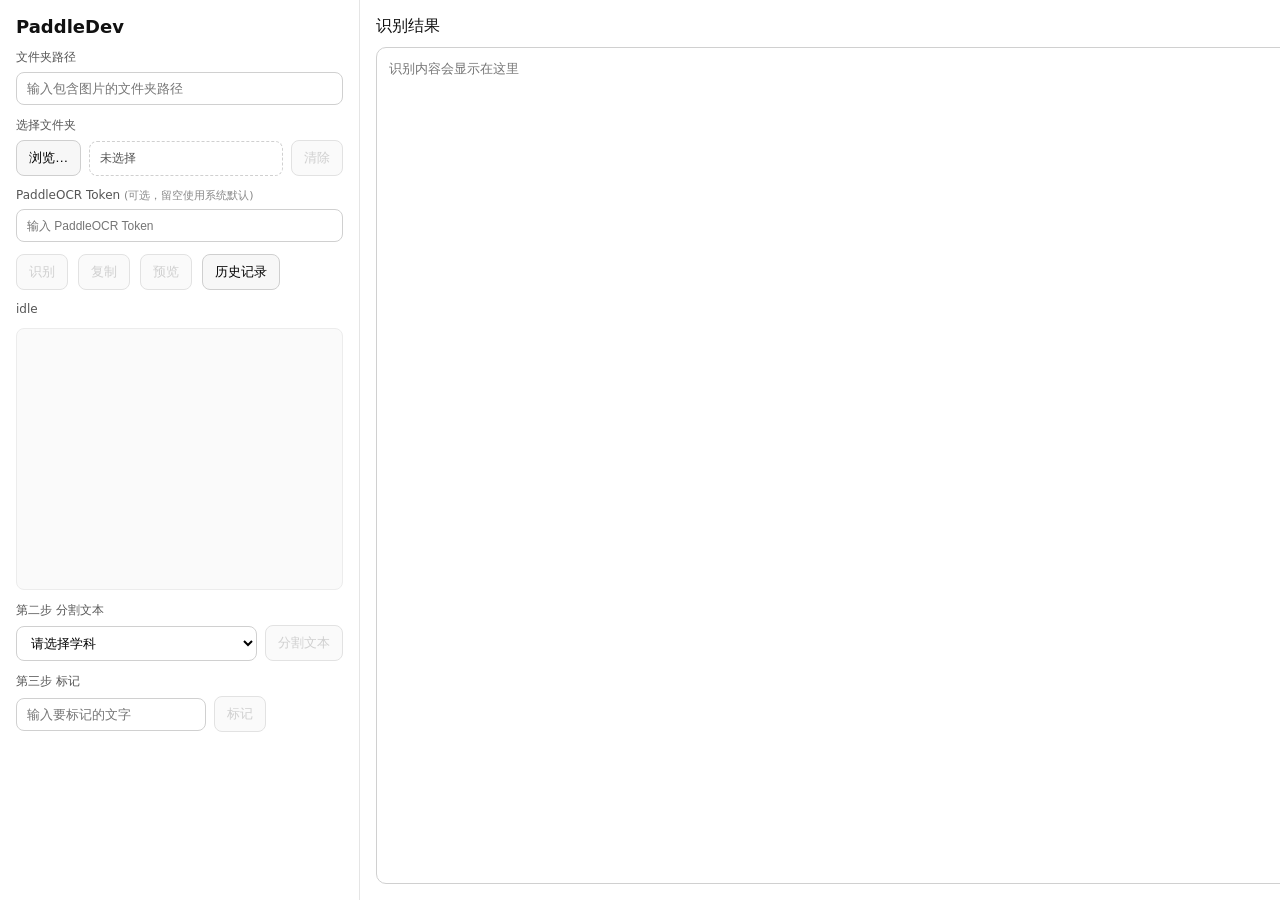
==== frontend/index.html @ 24c2332d "页面可以输入自己的token" ====
<!doctype html>
<html lang="zh-CN">
<head>
  <meta charset="utf-8">
  <meta name="viewport" content="width=device-width, initial-scale=1">
  <title>PaddleDev</title>
  <link rel="stylesheet" href="./style.css">
</head>
<body>
  <div class="app">
    <!-- 左侧面板：输入与控制 -->
    <div class="left">
      <div class="title">PaddleDev</div>
      
      <!-- 本地路径输入 -->
      <div class="field">
        <div class="label">文件夹路径</div>
        <input id="path" type="text" placeholder="输入包含图片的文件夹路径">
      </div>
      
      <!-- 文件夹选择 -->
      <div class="field">
        <div class="label">选择文件夹</div>
        <div class="fileRow">
          <input id="folder" type="file" webkitdirectory style="display:none;">
          <button id="browse" type="button">浏览…</button>
          <div class="fileName" id="folderName">未选择</div>
          <button id="clearFolder" type="button" disabled>清除</button>
        </div>
      </div>

      <!-- PaddleOCR Token -->
      <div class="field">
        <div class="label">PaddleOCR Token <span class="hint">(可选，留空使用系统默认)</span></div>
        <input id="ocrToken" type="password" placeholder="输入 PaddleOCR Token">
      </div>
      
      <!-- 操作按钮 -->
      <div class="actions">
        <button id="run">识别</button>
        <button id="copy" disabled>复制</button>
        <button id="preview" type="button" disabled>预览</button>
        <button id="history" type="button">历史记录</button>
      </div>
      
      <!-- 状态与日志 -->
      <div class="status" id="status">idle</div>
      <div class="log" id="log"></div>
      
      <!-- 第二步：文本分割（Coze 工作流） -->
      <div class="step2">
        <div class="label">第二步 分割文本</div>
        <div class="step2Row">
          <select id="subject">
            <option value="">请选择学科</option>
            <option value="语文">语文</option>
            <option value="数学">数学</option>
            <option value="英语">英语</option>
            <option value="物理">物理</option>
            <option value="历史">历史</option>
            <option value="生物">生物</option>
            <option value="地理">地理</option>
            <option value="化学">化学</option>
            <option value="政治">政治</option>
            <option value="俄语">俄语</option>
            <option value="西语">西语</option>
            <option value="西班牙">西班牙</option>
            <option value="德语">德语</option>
            <option value="法语">法语</option>
            <option value="日语">日语</option>
          </select>
          <button id="split" type="button" disabled>分割文本</button>
        </div>
      </div>

      <!-- 第三步：标记 -->
      <div class="step3">
        <div class="label">第三步 标记</div>
        <div class="step3Row">
          <input id="markText" type="text" placeholder="输入要标记的文字">
          <button id="mark" type="button">标记</button>
        </div>
      </div>
    </div>
    
    <!-- 右侧面板：识别结果展示 -->
    <div class="right">
      <div class="rightTitle">
        <div id="titleLabel">识别结果</div>
        <div class="meta" id="meta"></div>
      </div>
      <textarea id="output" spellcheck="false" placeholder="识别内容会显示在这里"></textarea>
    </div>
  </div>
  
  <!-- 历史记录模态框 -->
  <div id="historyModal" class="modal" style="display:none;">
    <div class="modalCard">
      <div class="modalHeader">
        <div>历史记录</div>
        <button id="historyClose" type="button">关闭</button>
      </div>
      <div class="modalBody">
        <div id="historyList" class="historyList"></div>
      </div>
    </div>
  </div>
  <script src="./app.js"></script>
</body>
</html>
---- frontend/style.css ----
html,body{height:100%}
body{margin:0;font-family:system-ui,-apple-system,Segoe UI,Roboto,Helvetica,Arial;color:#111;background:#fff;overflow:hidden}
.app{display:grid;grid-template-columns:360px 1fr;height:100vh;overflow:hidden}
.left{border-right:1px solid #e5e5e5;padding:16px;display:flex;flex-direction:column;gap:12px;min-height:0}
.title{font-size:18px;font-weight:600}
.field{display:flex;flex-direction:column;gap:6px}
.label{font-size:12px;color:#555}
.hint{font-size:11px;color:#888;font-weight:normal}
input[type="text"],input[type="password"]{padding:8px 10px;border:1px solid #d0d0d0;border-radius:8px;font-size:13px}
input[type="password"]::placeholder{font-size:12px}
.fileRow{display:flex;align-items:center;gap:8px}
.fileName{flex:1;min-width:0;font-size:12px;color:#555;padding:8px 10px;border:1px dashed #d0d0d0;border-radius:8px;white-space:nowrap;overflow:hidden;text-overflow:ellipsis}
.actions{display:flex;gap:10px}
button{padding:8px 12px;border:1px solid #cfcfcf;border-radius:8px;background:#f7f7f7;cursor:pointer}
button:disabled{opacity:.6;cursor:not-allowed}
.status{font-size:12px;color:#555}
.log{flex:0 0 auto;height:30vh;min-height:120px;max-height:240px;white-space:pre-wrap;background:#fafafa;border:1px solid #ececec;border-radius:8px;padding:10px;overflow:auto;font-size:12px}
.step2{display:flex;flex-direction:column;gap:6px}
.step2Row{display:flex;gap:8px;align-items:center}
.step3{display:flex;flex-direction:column;gap:6px}
.step3Row{display:flex;gap:8px;align-items:center}
select{flex:1;min-width:0;padding:8px 10px;border:1px solid #d0d0d0;border-radius:8px;background:#fff;font-size:13px}
.right{padding:16px;display:flex;flex-direction:column;gap:10px;min-height:0}
.rightTitle{display:flex;align-items:center;justify-content:space-between}
.meta{font-size:12px;color:#555}
textarea{flex:1;width:100%;resize:none;border:1px solid #d0d0d0;border-radius:10px;padding:12px;font-family:ui-monospace,SFMono-Regular,Menlo,Monaco,Consolas,monospace;font-size:12.5px;line-height:1.45}
.modal{position:fixed;inset:0;background:rgba(0,0,0,.35);display:flex;align-items:center;justify-content:center;padding:16px;z-index:999}
.modalCard{width:min(900px,100%);max-height:min(80vh,720px);background:#fff;border-radius:12px;border:1px solid #e5e5e5;box-shadow:0 10px 30px rgba(0,0,0,.2);display:flex;flex-direction:column;overflow:hidden}
.modalHeader{display:flex;align-items:center;justify-content:space-between;padding:12px 14px;border-bottom:1px solid #eee;font-size:13px;color:#333}
.modalBody{padding:12px;overflow:auto}
.historyList{display:flex;flex-direction:column;gap:8px}
.historyItem{display:flex;align-items:center;justify-content:space-between;gap:10px;padding:10px 12px;border:1px solid #e5e5e5;border-radius:10px;background:#fafafa;cursor:pointer}
.historyItem:hover{background:#f2f2f2}
.historyMain{display:flex;flex-direction:column;gap:2px;min-width:0}
.historyTitle{font-size:13px;color:#111;white-space:nowrap;overflow:hidden;text-overflow:ellipsis}
.historySub{font-size:12px;color:#666;white-space:nowrap;overflow:hidden;text-overflow:ellipsis}
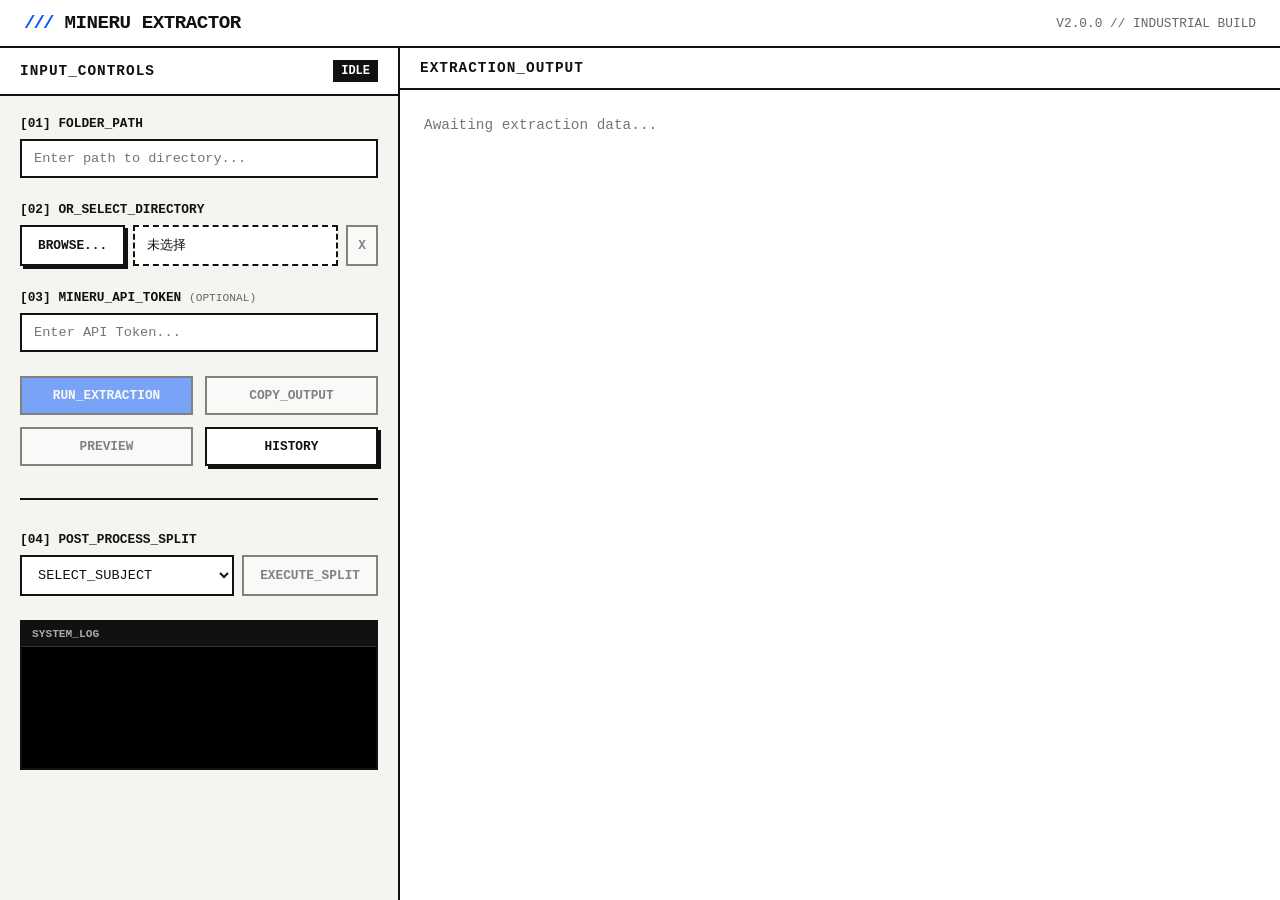
==== commit 029dafd1: "feat: Update API Endpoints and Debug Co-authored-by: traeagent <traeagent@users.noreply.github.com>" ====
--- a/frontend/index.html
+++ b/frontend/index.html
@@ -3,108 +3,110 @@
 <head>
   <meta charset="utf-8">
   <meta name="viewport" content="width=device-width, initial-scale=1">
-  <title>PaddleDev</title>
+  <title>MinerU Document Extractor</title>
   <link rel="stylesheet" href="./style.css">
 </head>
 <body>
   <div class="app">
-    <!-- 左侧面板：输入与控制 -->
-    <div class="left">
-      <div class="title">PaddleDev</div>
-      
-      <!-- 本地路径输入 -->
-      <div class="field">
-        <div class="label">文件夹路径</div>
-        <input id="path" type="text" placeholder="输入包含图片的文件夹路径">
+    <!-- Header -->
+    <header class="top-bar">
+      <div class="logo">
+        <span class="logo-mark">///</span>
+        <h1>MINERU EXTRACTOR</h1>
       </div>
-      
-      <!-- 文件夹选择 -->
-      <div class="field">
-        <div class="label">选择文件夹</div>
-        <div class="fileRow">
-          <input id="folder" type="file" webkitdirectory style="display:none;">
-          <button id="browse" type="button">浏览…</button>
-          <div class="fileName" id="folderName">未选择</div>
-          <button id="clearFolder" type="button" disabled>清除</button>
+      <div class="header-meta">v2.0.0 // INDUSTRIAL BUILD</div>
+    </header>
+
+    <div class="main-content">
+      <!-- Left Panel: Controls -->
+      <aside class="panel controls-panel">
+        <div class="panel-header">
+          <h2>INPUT_CONTROLS</h2>
+          <span class="status-indicator" id="statusIndicator">IDLE</span>
         </div>
-      </div>
 
-      <!-- PaddleOCR Token -->
-      <div class="field">
-        <div class="label">PaddleOCR Token <span class="hint">(可选，留空使用系统默认)</span></div>
-        <input id="ocrToken" type="password" placeholder="输入 PaddleOCR Token">
-      </div>
-      
-      <!-- 操作按钮 -->
-      <div class="actions">
-        <button id="run">识别</button>
-        <button id="copy" disabled>复制</button>
-        <button id="preview" type="button" disabled>预览</button>
-        <button id="history" type="button">历史记录</button>
-      </div>
-      
-      <!-- 状态与日志 -->
-      <div class="status" id="status">idle</div>
-      <div class="log" id="log"></div>
-      
-      <!-- 第二步：文本分割（Coze 工作流） -->
-      <div class="step2">
-        <div class="label">第二步 分割文本</div>
-        <div class="step2Row">
-          <select id="subject">
-            <option value="">请选择学科</option>
-            <option value="语文">语文</option>
-            <option value="数学">数学</option>
-            <option value="英语">英语</option>
-            <option value="物理">物理</option>
-            <option value="历史">历史</option>
-            <option value="生物">生物</option>
-            <option value="地理">地理</option>
-            <option value="化学">化学</option>
-            <option value="政治">政治</option>
-            <option value="俄语">俄语</option>
-            <option value="西语">西语</option>
-            <option value="西班牙">西班牙</option>
-            <option value="德语">德语</option>
-            <option value="法语">法语</option>
-            <option value="日语">日语</option>
-          </select>
-          <button id="split" type="button" disabled>分割文本</button>
+        <div class="panel-body">
+          <div class="control-group">
+            <label class="block-label" for="path">[01] FOLDER_PATH</label>
+            <input id="path" type="text" class="input-brutal" placeholder="Enter path to directory...">
+          </div>
+
+          <div class="control-group">
+            <label class="block-label">[02] OR_SELECT_DIRECTORY</label>
+            <div class="file-row">
+              <input id="folder" type="file" webkitdirectory style="display:none;">
+              <button id="browse" class="btn-brutal" type="button">BROWSE...</button>
+              <div class="file-name" id="folderName">NO_DIRECTORY_SELECTED</div>
+              <button id="clearFolder" class="btn-brutal btn-icon" type="button" disabled>X</button>
+            </div>
+          </div>
+
+          <div class="control-group">
+            <label class="block-label" for="ocrToken">[03] MINERU_API_TOKEN <span class="hint">(optional)</span></label>
+            <input id="ocrToken" type="password" class="input-brutal" placeholder="Enter API Token...">
+          </div>
+
+          <div class="action-grid">
+            <button id="run" class="btn-brutal btn-primary">RUN_EXTRACTION</button>
+            <button id="copy" class="btn-brutal" disabled>COPY_OUTPUT</button>
+            <button id="preview" class="btn-brutal" type="button" disabled>PREVIEW</button>
+            <button id="history" class="btn-brutal" type="button">HISTORY</button>
+          </div>
+
+          <div class="divider"></div>
+
+          <div class="control-group">
+            <label class="block-label">[04] POST_PROCESS_SPLIT</label>
+            <div class="split-row">
+              <select id="subject" class="input-brutal">
+                <option value="">SELECT_SUBJECT</option>
+                <option value="语文">Chinese</option>
+                <option value="数学">Math</option>
+                <option value="英语">English</option>
+                <option value="物理">Physics</option>
+                <option value="历史">History</option>
+                <option value="生物">Biology</option>
+                <option value="地理">Geography</option>
+                <option value="化学">Chemistry</option>
+                <option value="政治">Politics</option>
+              </select>
+              <button id="split" class="btn-brutal" type="button" disabled>EXECUTE_SPLIT</button>
+            </div>
+          </div>
+
+          <div class="log-container">
+            <div class="log-header">SYSTEM_LOG</div>
+            <div class="log-content" id="log"></div>
+          </div>
         </div>
-      </div>
+      </aside>
 
-      <!-- 第三步：标记 -->
-      <div class="step3">
-        <div class="label">第三步 标记</div>
-        <div class="step3Row">
-          <input id="markText" type="text" placeholder="输入要标记的文字">
-          <button id="mark" type="button">标记</button>
+      <!-- Right Panel: Output -->
+      <main class="panel output-panel">
+        <div class="panel-header">
+          <h2 id="titleLabel">EXTRACTION_OUTPUT</h2>
+          <div class="meta-info" id="meta"></div>
         </div>
-      </div>
-    </div>
-    
-    <!-- 右侧面板：识别结果展示 -->
-    <div class="right">
-      <div class="rightTitle">
-        <div id="titleLabel">识别结果</div>
-        <div class="meta" id="meta"></div>
-      </div>
-      <textarea id="output" spellcheck="false" placeholder="识别内容会显示在这里"></textarea>
+        <div class="panel-body output-body">
+          <textarea id="output" class="output-area" spellcheck="false" placeholder="Awaiting extraction data..."></textarea>
+        </div>
+      </main>
     </div>
   </div>
-  
-  <!-- 历史记录模态框 -->
+
+  <!-- History Modal -->
   <div id="historyModal" class="modal" style="display:none;">
-    <div class="modalCard">
-      <div class="modalHeader">
-        <div>历史记录</div>
-        <button id="historyClose" type="button">关闭</button>
+    <div class="modal-card">
+      <div class="modal-header">
+        <h2>EXECUTION_HISTORY</h2>
+        <button id="historyClose" class="btn-brutal btn-icon" type="button">X</button>
       </div>
-      <div class="modalBody">
-        <div id="historyList" class="historyList"></div>
+      <div class="modal-body">
+        <div id="historyList" class="history-list"></div>
       </div>
     </div>
   </div>
+
   <script src="./app.js"></script>
 </body>
-</html>
+</html>
--- a/frontend/style.css
+++ b/frontend/style.css
@@ -1,36 +1,396 @@
-html,body{height:100%}
-body{margin:0;font-family:system-ui,-apple-system,Segoe UI,Roboto,Helvetica,Arial;color:#111;background:#fff;overflow:hidden}
-.app{display:grid;grid-template-columns:360px 1fr;height:100vh;overflow:hidden}
-.left{border-right:1px solid #e5e5e5;padding:16px;display:flex;flex-direction:column;gap:12px;min-height:0}
-.title{font-size:18px;font-weight:600}
-.field{display:flex;flex-direction:column;gap:6px}
-.label{font-size:12px;color:#555}
-.hint{font-size:11px;color:#888;font-weight:normal}
-input[type="text"],input[type="password"]{padding:8px 10px;border:1px solid #d0d0d0;border-radius:8px;font-size:13px}
-input[type="password"]::placeholder{font-size:12px}
-.fileRow{display:flex;align-items:center;gap:8px}
-.fileName{flex:1;min-width:0;font-size:12px;color:#555;padding:8px 10px;border:1px dashed #d0d0d0;border-radius:8px;white-space:nowrap;overflow:hidden;text-overflow:ellipsis}
-.actions{display:flex;gap:10px}
-button{padding:8px 12px;border:1px solid #cfcfcf;border-radius:8px;background:#f7f7f7;cursor:pointer}
-button:disabled{opacity:.6;cursor:not-allowed}
-.status{font-size:12px;color:#555}
-.log{flex:0 0 auto;height:30vh;min-height:120px;max-height:240px;white-space:pre-wrap;background:#fafafa;border:1px solid #ececec;border-radius:8px;padding:10px;overflow:auto;font-size:12px}
-.step2{display:flex;flex-direction:column;gap:6px}
-.step2Row{display:flex;gap:8px;align-items:center}
-.step3{display:flex;flex-direction:column;gap:6px}
-.step3Row{display:flex;gap:8px;align-items:center}
-select{flex:1;min-width:0;padding:8px 10px;border:1px solid #d0d0d0;border-radius:8px;background:#fff;font-size:13px}
-.right{padding:16px;display:flex;flex-direction:column;gap:10px;min-height:0}
-.rightTitle{display:flex;align-items:center;justify-content:space-between}
-.meta{font-size:12px;color:#555}
-textarea{flex:1;width:100%;resize:none;border:1px solid #d0d0d0;border-radius:10px;padding:12px;font-family:ui-monospace,SFMono-Regular,Menlo,Monaco,Consolas,monospace;font-size:12.5px;line-height:1.45}
-.modal{position:fixed;inset:0;background:rgba(0,0,0,.35);display:flex;align-items:center;justify-content:center;padding:16px;z-index:999}
-.modalCard{width:min(900px,100%);max-height:min(80vh,720px);background:#fff;border-radius:12px;border:1px solid #e5e5e5;box-shadow:0 10px 30px rgba(0,0,0,.2);display:flex;flex-direction:column;overflow:hidden}
-.modalHeader{display:flex;align-items:center;justify-content:space-between;padding:12px 14px;border-bottom:1px solid #eee;font-size:13px;color:#333}
-.modalBody{padding:12px;overflow:auto}
-.historyList{display:flex;flex-direction:column;gap:8px}
-.historyItem{display:flex;align-items:center;justify-content:space-between;gap:10px;padding:10px 12px;border:1px solid #e5e5e5;border-radius:10px;background:#fafafa;cursor:pointer}
-.historyItem:hover{background:#f2f2f2}
-.historyMain{display:flex;flex-direction:column;gap:2px;min-width:0}
-.historyTitle{font-size:13px;color:#111;white-space:nowrap;overflow:hidden;text-overflow:ellipsis}
-.historySub{font-size:12px;color:#666;white-space:nowrap;overflow:hidden;text-overflow:ellipsis}
+:root {
+  --bg-color: #f4f4f0;
+  --text-color: #111111;
+  --border-color: #111111;
+  --accent-color: #0055ff;
+  --accent-hover: #0033cc;
+  --panel-bg: #ffffff;
+  --muted: #666666;
+  --border-width: 2px;
+  
+  --font-mono: "JetBrains Mono", "Fira Code", "Courier New", Courier, monospace;
+  --font-sans: "Helvetica Neue", Helvetica, Arial, sans-serif;
+}
+
+* {
+  box-sizing: border-box;
+  margin: 0;
+  padding: 0;
+}
+
+body {
+  font-family: var(--font-mono);
+  background-color: var(--bg-color);
+  color: var(--text-color);
+  height: 100vh;
+  overflow: hidden;
+}
+
+.app {
+  display: flex;
+  flex-direction: column;
+  height: 100vh;
+}
+
+/* Header */
+.top-bar {
+  display: flex;
+  justify-content: space-between;
+  align-items: center;
+  padding: 12px 24px;
+  border-bottom: var(--border-width) solid var(--border-color);
+  background: var(--panel-bg);
+  flex: 0 0 auto;
+}
+
+.logo {
+  display: flex;
+  align-items: center;
+  gap: 12px;
+}
+
+.logo-mark {
+  color: var(--accent-color);
+  font-weight: 900;
+  font-size: 1.2rem;
+  letter-spacing: -2px;
+}
+
+.logo h1 {
+  font-size: 1.2rem;
+  font-weight: 700;
+  letter-spacing: -0.5px;
+  text-transform: uppercase;
+}
+
+.header-meta {
+  font-size: 0.8rem;
+  color: var(--muted);
+  text-transform: uppercase;
+}
+
+/* Main Layout */
+.main-content {
+  display: grid;
+  grid-template-columns: 400px 1fr;
+  flex: 1;
+  overflow: hidden;
+}
+
+.panel {
+  display: flex;
+  flex-direction: column;
+  background: var(--panel-bg);
+  overflow: hidden;
+}
+
+.controls-panel {
+  border-right: var(--border-width) solid var(--border-color);
+  background: var(--bg-color);
+}
+
+.output-panel {
+  background: var(--panel-bg);
+}
+
+/* Panel Header */
+.panel-header {
+  display: flex;
+  justify-content: space-between;
+  align-items: center;
+  padding: 12px 20px;
+  border-bottom: var(--border-width) solid var(--border-color);
+  background: var(--panel-bg);
+}
+
+.panel-header h2 {
+  font-size: 0.9rem;
+  font-weight: 700;
+  letter-spacing: 1px;
+}
+
+.status-indicator {
+  font-size: 0.75rem;
+  font-weight: 700;
+  padding: 4px 8px;
+  background: var(--text-color);
+  color: #fff;
+  text-transform: uppercase;
+}
+
+.meta-info {
+  font-size: 0.8rem;
+  color: var(--muted);
+}
+
+/* Panel Body */
+.panel-body {
+  padding: 20px;
+  overflow-y: auto;
+  display: flex;
+  flex-direction: column;
+  gap: 24px;
+}
+
+.output-body {
+  padding: 0;
+  overflow: hidden;
+}
+
+/* Controls */
+.control-group {
+  display: flex;
+  flex-direction: column;
+  gap: 8px;
+}
+
+.block-label {
+  font-size: 0.8rem;
+  font-weight: 700;
+  text-transform: uppercase;
+  color: var(--text-color);
+}
+
+.hint {
+  font-size: 0.7rem;
+  color: var(--muted);
+  font-weight: normal;
+}
+
+/* Inputs & Buttons */
+.input-brutal {
+  font-family: var(--font-mono);
+  font-size: 0.85rem;
+  padding: 10px 12px;
+  border: var(--border-width) solid var(--border-color);
+  background: #fff;
+  color: var(--text-color);
+  border-radius: 0;
+  transition: all 0.2s ease;
+  outline: none;
+}
+
+.input-brutal:focus {
+  box-shadow: 4px 4px 0 var(--accent-color);
+  transform: translate(-2px, -2px);
+}
+
+.btn-brutal {
+  font-family: var(--font-mono);
+  font-size: 0.8rem;
+  font-weight: 700;
+  padding: 10px 16px;
+  border: var(--border-width) solid var(--border-color);
+  background: #fff;
+  color: var(--text-color);
+  cursor: pointer;
+  text-transform: uppercase;
+  transition: all 0.1s ease;
+  box-shadow: 3px 3px 0 var(--border-color);
+  border-radius: 0;
+}
+
+.btn-brutal:hover:not(:disabled) {
+  transform: translate(1px, 1px);
+  box-shadow: 2px 2px 0 var(--border-color);
+}
+
+.btn-brutal:active:not(:disabled) {
+  transform: translate(3px, 3px);
+  box-shadow: 0 0 0 var(--border-color);
+}
+
+.btn-brutal:disabled {
+  opacity: 0.5;
+  cursor: not-allowed;
+  box-shadow: none;
+  transform: none;
+}
+
+.btn-primary {
+  background: var(--accent-color);
+  color: #fff;
+}
+
+.btn-primary:hover:not(:disabled) {
+  background: var(--accent-hover);
+}
+
+.btn-icon {
+  padding: 10px;
+  display: flex;
+  align-items: center;
+  justify-content: center;
+  font-weight: 900;
+}
+
+/* File Row */
+.file-row {
+  display: flex;
+  gap: 8px;
+  align-items: stretch;
+}
+
+.file-name {
+  flex: 1;
+  min-width: 0;
+  padding: 10px 12px;
+  border: var(--border-width) dashed var(--border-color);
+  background: #fff;
+  font-size: 0.8rem;
+  white-space: nowrap;
+  overflow: hidden;
+  text-overflow: ellipsis;
+  display: flex;
+  align-items: center;
+}
+
+/* Action Grid */
+.action-grid {
+  display: grid;
+  grid-template-columns: 1fr 1fr;
+  gap: 12px;
+}
+
+.divider {
+  height: var(--border-width);
+  background-color: var(--border-color);
+  margin: 8px 0;
+}
+
+/* Split Row */
+.split-row {
+  display: flex;
+  gap: 8px;
+}
+
+.split-row .input-brutal {
+  flex: 1;
+  min-width: 0;
+}
+
+/* Log Container */
+.log-container {
+  display: flex;
+  flex-direction: column;
+  border: var(--border-width) solid var(--border-color);
+  background: #000;
+  color: #00ff00;
+  flex: 1;
+  min-height: 150px;
+  max-height: 300px;
+}
+
+.log-header {
+  padding: 6px 10px;
+  font-size: 0.7rem;
+  font-weight: 700;
+  border-bottom: 1px solid #333;
+  background: #111;
+  color: #aaa;
+  text-transform: uppercase;
+}
+
+.log-content {
+  padding: 10px;
+  font-size: 0.75rem;
+  overflow-y: auto;
+  white-space: pre-wrap;
+  flex: 1;
+}
+
+/* Textarea Output */
+.output-area {
+  width: 100%;
+  height: 100%;
+  border: none;
+  resize: none;
+  padding: 24px;
+  font-family: var(--font-mono);
+  font-size: 0.9rem;
+  line-height: 1.6;
+  color: var(--text-color);
+  background: var(--panel-bg);
+  outline: none;
+}
+
+/* Modal */
+.modal {
+  position: fixed;
+  inset: 0;
+  background: rgba(0, 0, 0, 0.8);
+  display: flex;
+  align-items: center;
+  justify-content: center;
+  padding: 20px;
+  z-index: 1000;
+  backdrop-filter: blur(4px);
+}
+
+.modal-card {
+  width: min(800px, 100%);
+  max-height: min(80vh, 700px);
+  background: var(--bg-color);
+  border: var(--border-width) solid var(--border-color);
+  box-shadow: 8px 8px 0 var(--accent-color);
+  display: flex;
+  flex-direction: column;
+}
+
+.modal-header {
+  display: flex;
+  justify-content: space-between;
+  align-items: center;
+  padding: 16px 20px;
+  border-bottom: var(--border-width) solid var(--border-color);
+  background: #fff;
+}
+
+.modal-header h2 {
+  font-size: 1rem;
+  font-weight: 700;
+  letter-spacing: 1px;
+}
+
+.modal-body {
+  padding: 20px;
+  overflow-y: auto;
+}
+
+.history-list {
+  display: flex;
+  flex-direction: column;
+  gap: 12px;
+}
+
+.history-item {
+  display: flex;
+  justify-content: space-between;
+  align-items: center;
+  padding: 16px;
+  background: #fff;
+  border: var(--border-width) solid var(--border-color);
+  cursor: pointer;
+  transition: all 0.2s ease;
+}
+
+.history-item:hover {
+  transform: translate(-2px, -2px);
+  box-shadow: 4px 4px 0 var(--border-color);
+}
+
+.history-main {
+  display: flex;
+  flex-direction: column;
+  gap: 4px;
+}
+
+.history-title {
+  font-size: 0.9rem;
+  font-weight: 700;
+}
+
+.history-sub {
+  font-size: 0.75rem;
+  color: var(--muted);
+}
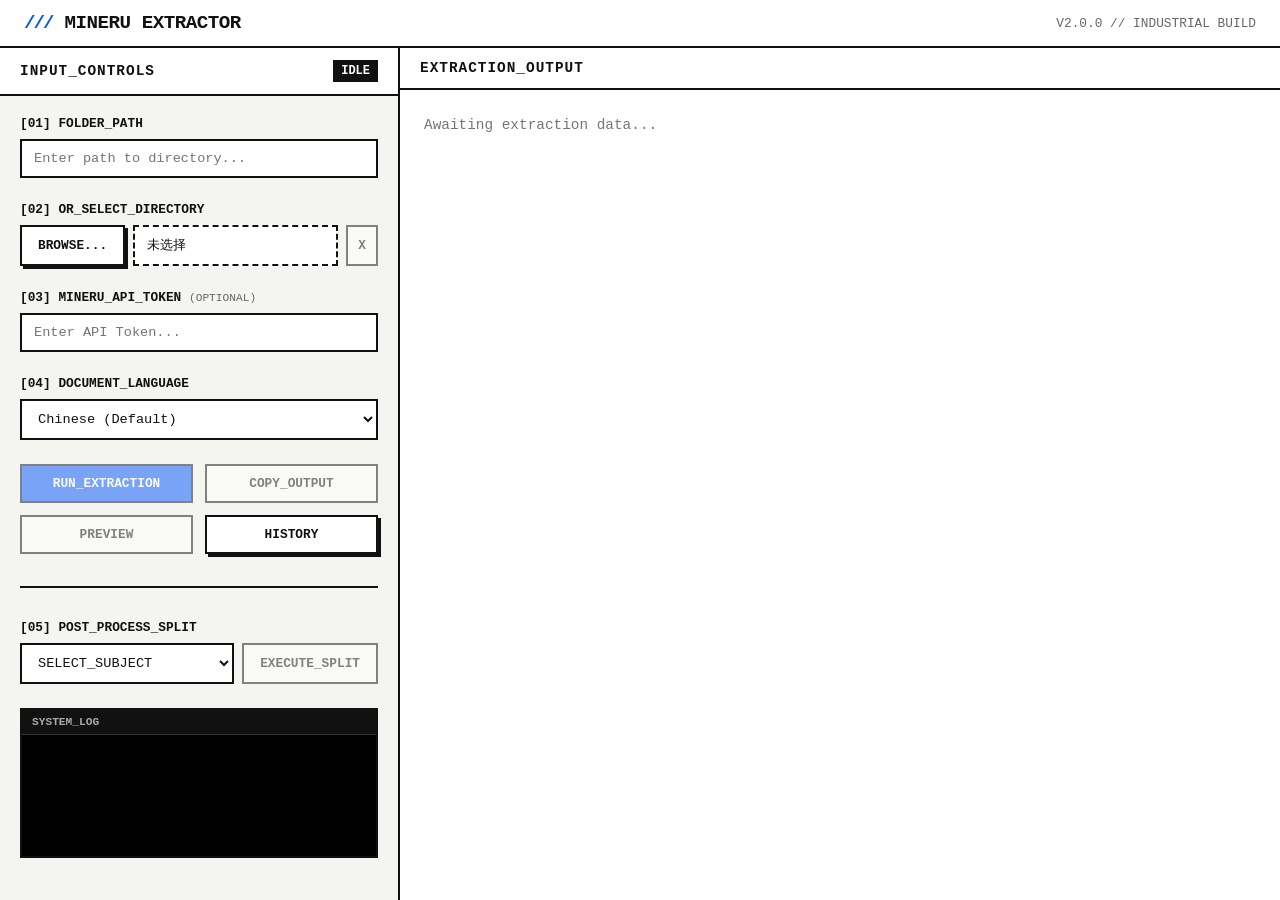
==== commit 3a4e8d07: "feat: Update API Endpoints and Debug Co-authored-by: traeagent <traeagent@users.noreply.github.com>" ====
--- a/frontend/index.html
+++ b/frontend/index.html
@@ -46,6 +46,19 @@
             <input id="ocrToken" type="password" class="input-brutal" placeholder="Enter API Token...">
           </div>
 
+          <div class="control-group">
+            <label class="block-label" for="language">[04] DOCUMENT_LANGUAGE</label>
+            <select id="language" class="input-brutal">
+              <option value="zh" selected>Chinese (Default)</option>
+              <option value="en">English</option>
+              <option value="japan">Japanese</option>
+              <option value="latin">French / German / Spanish (Latin)</option>
+              <option value="east_slavic">Russian (East Slavic)</option>
+              <option value="cyrillic">Cyrillic Script</option>
+              <option value="auto">Auto Detect</option>
+            </select>
+          </div>
+
           <div class="action-grid">
             <button id="run" class="btn-brutal btn-primary">RUN_EXTRACTION</button>
             <button id="copy" class="btn-brutal" disabled>COPY_OUTPUT</button>
@@ -56,7 +69,7 @@
           <div class="divider"></div>
 
           <div class="control-group">
-            <label class="block-label">[04] POST_PROCESS_SPLIT</label>
+            <label class="block-label">[05] POST_PROCESS_SPLIT</label>
             <div class="split-row">
               <select id="subject" class="input-brutal">
                 <option value="">SELECT_SUBJECT</option>
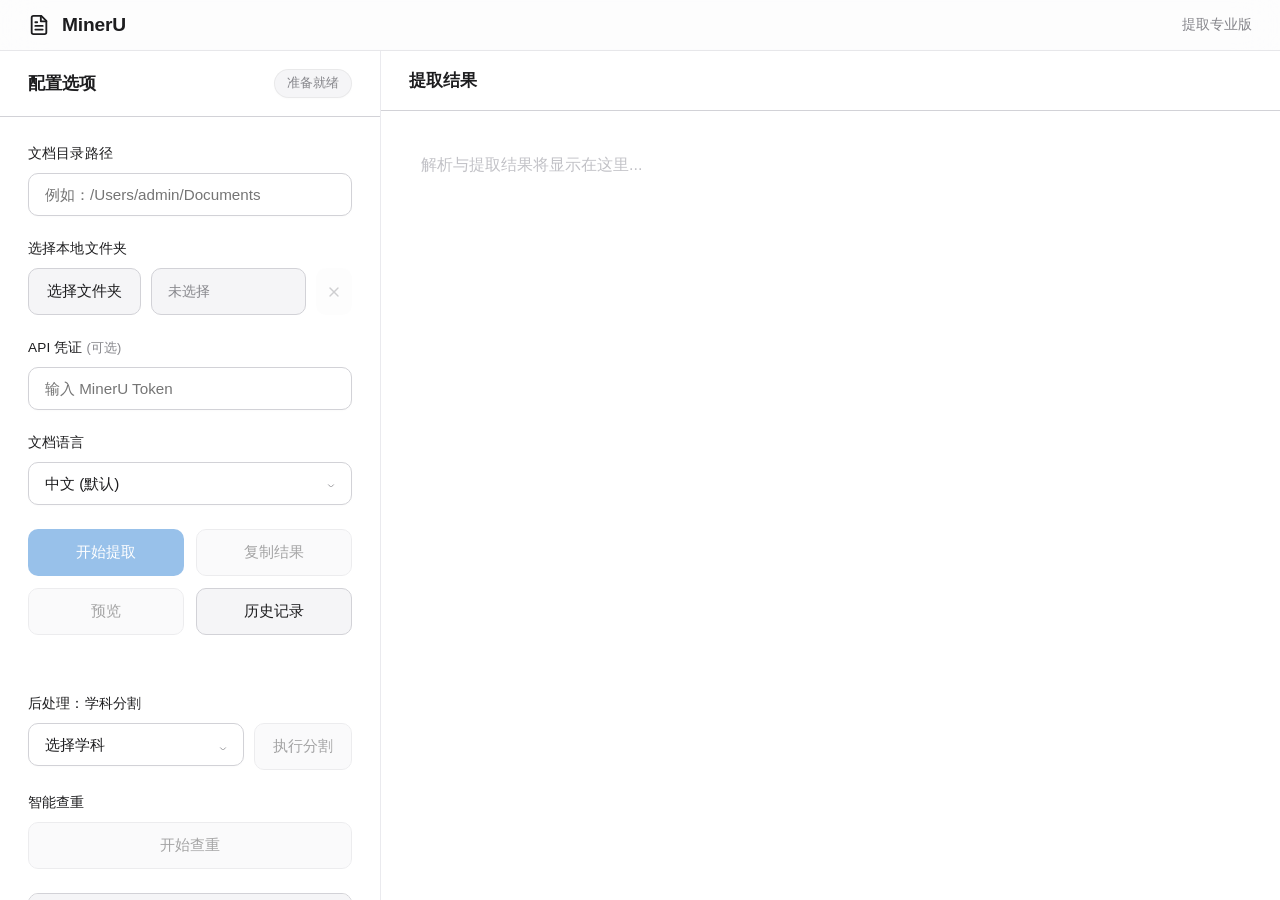
==== commit 98aad50c: "Refactor frontend UI to Apple-like minimalist style with full Chinese translation" ====
--- a/frontend/index.html
+++ b/frontend/index.html
@@ -2,117 +2,137 @@
 <html lang="zh-CN">
 <head>
   <meta charset="utf-8">
-  <meta name="viewport" content="width=device-width, initial-scale=1">
-  <title>MinerU Document Extractor</title>
+  <meta name="viewport" content="width=device-width, initial-scale=1, viewport-fit=cover">
+  <title>MinerU 文档提取专业版</title>
   <link rel="stylesheet" href="./style.css">
 </head>
 <body>
   <div class="app">
-    <!-- Header -->
-    <header class="top-bar">
+    <!-- 顶部导航栏 -->
+    <header class="top-bar glass">
       <div class="logo">
-        <span class="logo-mark">///</span>
-        <h1>MINERU EXTRACTOR</h1>
+        <svg width="22" height="22" viewBox="0 0 24 24" fill="none" stroke="currentColor" stroke-width="2" stroke-linecap="round" stroke-linejoin="round">
+          <path d="M14.5 2H6a2 2 0 0 0-2 2v16a2 2 0 0 0 2 2h12a2 2 0 0 0 2-2V7.5L14.5 2z"></path>
+          <polyline points="14 2 14 8 20 8"></polyline>
+          <line x1="16" y1="13" x2="8" y2="13"></line>
+          <line x1="16" y1="17" x2="8" y2="17"></line>
+          <line x1="10" y1="9" x2="8" y2="9"></line>
+        </svg>
+        <h1>MinerU</h1>
       </div>
-      <div class="header-meta">v2.0.0 // INDUSTRIAL BUILD</div>
+      <div class="header-meta">提取专业版</div>
     </header>
 
     <div class="main-content">
-      <!-- Left Panel: Controls -->
+      <!-- 左侧控制面板 -->
       <aside class="panel controls-panel">
         <div class="panel-header">
-          <h2>INPUT_CONTROLS</h2>
-          <span class="status-indicator" id="statusIndicator">IDLE</span>
+          <h2>配置选项</h2>
+          <span class="status-indicator" id="statusIndicator">准备就绪</span>
         </div>
 
         <div class="panel-body">
           <div class="control-group">
-            <label class="block-label" for="path">[01] FOLDER_PATH</label>
-            <input id="path" type="text" class="input-brutal" placeholder="Enter path to directory...">
+            <label class="block-label" for="path">文档目录路径</label>
+            <input id="path" type="text" class="input-apple" placeholder="例如：/Users/admin/Documents">
           </div>
 
           <div class="control-group">
-            <label class="block-label">[02] OR_SELECT_DIRECTORY</label>
+            <label class="block-label">选择本地文件夹</label>
             <div class="file-row">
               <input id="folder" type="file" webkitdirectory style="display:none;">
-              <button id="browse" class="btn-brutal" type="button">BROWSE...</button>
-              <div class="file-name" id="folderName">NO_DIRECTORY_SELECTED</div>
-              <button id="clearFolder" class="btn-brutal btn-icon" type="button" disabled>X</button>
+              <button id="browse" class="btn-apple btn-secondary" type="button">选择文件夹</button>
+              <div class="file-name" id="folderName">未选择文件夹</div>
+              <button id="clearFolder" class="btn-apple btn-icon" type="button" disabled title="清除选择">
+                <svg width="16" height="16" viewBox="0 0 24 24" fill="none" stroke="currentColor" stroke-width="2" stroke-linecap="round" stroke-linejoin="round"><line x1="18" y1="6" x2="6" y2="18"></line><line x1="6" y1="6" x2="18" y2="18"></line></svg>
+              </button>
             </div>
           </div>
 
           <div class="control-group">
-            <label class="block-label" for="ocrToken">[03] MINERU_API_TOKEN <span class="hint">(optional)</span></label>
-            <input id="ocrToken" type="password" class="input-brutal" placeholder="Enter API Token...">
+            <label class="block-label" for="ocrToken">API 凭证 <span class="hint">(可选)</span></label>
+            <input id="ocrToken" type="password" class="input-apple" placeholder="输入 MinerU Token">
           </div>
 
           <div class="control-group">
-            <label class="block-label" for="language">[04] DOCUMENT_LANGUAGE</label>
-            <select id="language" class="input-brutal">
-              <option value="zh" selected>Chinese (Default)</option>
-              <option value="en">English</option>
-              <option value="japan">Japanese</option>
-              <option value="latin">French / German / Spanish (Latin)</option>
-              <option value="east_slavic">Russian (East Slavic)</option>
-              <option value="cyrillic">Cyrillic Script</option>
-              <option value="auto">Auto Detect</option>
-            </select>
+            <label class="block-label" for="language">文档语言</label>
+            <div class="select-wrapper">
+              <select id="language" class="input-apple">
+                <option value="zh" selected>中文 (默认)</option>
+                <option value="en">英文</option>
+                <option value="japan">日文</option>
+                <option value="latin">法/德/西语 (拉丁语系)</option>
+                <option value="east_slavic">俄语 (东斯拉夫语系)</option>
+                <option value="cyrillic">西里尔字母</option>
+                <option value="auto">自动检测</option>
+              </select>
+            </div>
           </div>
 
           <div class="action-grid">
-            <button id="run" class="btn-brutal btn-primary">RUN_EXTRACTION</button>
-            <button id="copy" class="btn-brutal" disabled>COPY_OUTPUT</button>
-            <button id="preview" class="btn-brutal" type="button" disabled>PREVIEW</button>
-            <button id="history" class="btn-brutal" type="button">HISTORY</button>
+            <button id="run" class="btn-apple btn-primary">开始提取</button>
+            <button id="copy" class="btn-apple btn-secondary" disabled>复制结果</button>
+            <button id="preview" class="btn-apple btn-secondary" type="button" disabled>预览</button>
+            <button id="history" class="btn-apple btn-secondary" type="button">历史记录</button>
           </div>
 
           <div class="divider"></div>
 
           <div class="control-group">
-            <label class="block-label">[05] POST_PROCESS_SPLIT</label>
+            <label class="block-label">后处理：学科分割</label>
             <div class="split-row">
-              <select id="subject" class="input-brutal">
-                <option value="">SELECT_SUBJECT</option>
-                <option value="语文">Chinese</option>
-                <option value="数学">Math</option>
-                <option value="英语">English</option>
-                <option value="物理">Physics</option>
-                <option value="历史">History</option>
-                <option value="生物">Biology</option>
-                <option value="地理">Geography</option>
-                <option value="化学">Chemistry</option>
-                <option value="政治">Politics</option>
-              </select>
-              <button id="split" class="btn-brutal" type="button" disabled>EXECUTE_SPLIT</button>
+              <div class="select-wrapper">
+                <select id="subject" class="input-apple">
+                  <option value="">选择学科</option>
+                  <option value="语文">语文</option>
+                  <option value="数学">数学</option>
+                  <option value="英语">英语</option>
+                  <option value="物理">物理</option>
+                  <option value="历史">历史</option>
+                  <option value="生物">生物</option>
+                  <option value="地理">地理</option>
+                  <option value="化学">化学</option>
+                  <option value="政治">政治</option>
+                </select>
+              </div>
+              <button id="split" class="btn-apple btn-secondary" type="button" disabled>执行分割</button>
             </div>
           </div>
 
+          <!-- 第 3 步：智能查重 -->
+          <div class="control-group">
+            <label class="block-label">智能查重</label>
+            <button id="checkDuplicate" class="btn-apple btn-secondary" type="button" disabled>开始查重</button>
+          </div>
+
           <div class="log-container">
-            <div class="log-header">SYSTEM_LOG</div>
+            <div class="log-header">运行日志</div>
             <div class="log-content" id="log"></div>
           </div>
         </div>
       </aside>
 
-      <!-- Right Panel: Output -->
+      <!-- 右侧结果面板 -->
       <main class="panel output-panel">
         <div class="panel-header">
-          <h2 id="titleLabel">EXTRACTION_OUTPUT</h2>
+          <h2 id="titleLabel">提取结果</h2>
           <div class="meta-info" id="meta"></div>
         </div>
         <div class="panel-body output-body">
-          <textarea id="output" class="output-area" spellcheck="false" placeholder="Awaiting extraction data..."></textarea>
+          <textarea id="output" class="output-area" spellcheck="false" placeholder="解析与提取结果将显示在这里..."></textarea>
         </div>
       </main>
     </div>
   </div>
 
-  <!-- History Modal -->
+  <!-- 历史记录模态框 -->
   <div id="historyModal" class="modal" style="display:none;">
     <div class="modal-card">
       <div class="modal-header">
-        <h2>EXECUTION_HISTORY</h2>
-        <button id="historyClose" class="btn-brutal btn-icon" type="button">X</button>
+        <h2>历史记录</h2>
+        <button id="historyClose" class="btn-apple btn-icon" type="button" title="关闭">
+          <svg width="20" height="20" viewBox="0 0 24 24" fill="none" stroke="currentColor" stroke-width="2" stroke-linecap="round" stroke-linejoin="round"><line x1="18" y1="6" x2="6" y2="18"></line><line x1="6" y1="6" x2="18" y2="18"></line></svg>
+        </button>
       </div>
       <div class="modal-body">
         <div id="historyList" class="history-list"></div>
--- a/frontend/style.css
+++ b/frontend/style.css
@@ -1,15 +1,22 @@
 :root {
-  --bg-color: #f4f4f0;
-  --text-color: #111111;
-  --border-color: #111111;
-  --accent-color: #0055ff;
-  --accent-hover: #0033cc;
-  --panel-bg: #ffffff;
-  --muted: #666666;
-  --border-width: 2px;
-  
-  --font-mono: "JetBrains Mono", "Fira Code", "Courier New", Courier, monospace;
-  --font-sans: "Helvetica Neue", Helvetica, Arial, sans-serif;
+  --bg-color: #f5f5f7;
+  --text-color: #1d1d1f;
+  --text-secondary: #86868b;
+  --border-color: #d2d2d7;
+  --accent-color: #0066cc;
+  --accent-hover: #0077ed;
+  --panel-bg: rgba(255, 255, 255, 0.75);
+  --muted: #86868b;
+  --radius-lg: 16px;
+  --radius-md: 10px;
+  --radius-sm: 6px;
+  --shadow-soft: 0 4px 20px rgba(0, 0, 0, 0.04);
+  --shadow-hover: 0 8px 30px rgba(0, 0, 0, 0.08);
+  --shadow-lg: 0 20px 50px rgba(0, 0, 0, 0.15);
+  --font-sans: -apple-system, BlinkMacSystemFont, "SF Pro SC", "SF Pro Text", "PingFang SC", "Helvetica Neue", Helvetica, Arial, sans-serif;
+  --font-mono: "SF Mono", "Menlo", monospace;
+  --transition-smooth: all 0.3s cubic-bezier(0.25, 0.1, 0.25, 1);
+  --transition-fast: all 0.15s cubic-bezier(0.25, 0.1, 0.25, 1);
 }
 
 * {
@@ -19,11 +26,13 @@
 }
 
 body {
-  font-family: var(--font-mono);
+  font-family: var(--font-sans);
   background-color: var(--bg-color);
   color: var(--text-color);
   height: 100vh;
   overflow: hidden;
+  -webkit-font-smoothing: antialiased;
+  -moz-osx-font-smoothing: grayscale;
 }
 
 .app {
@@ -37,60 +46,49 @@
   display: flex;
   justify-content: space-between;
   align-items: center;
-  padding: 12px 24px;
-  border-bottom: var(--border-width) solid var(--border-color);
+  padding: 14px 28px;
   background: var(--panel-bg);
+  backdrop-filter: blur(20px);
+  -webkit-backdrop-filter: blur(20px);
+  border-bottom: 1px solid rgba(210, 210, 215, 0.5);
   flex: 0 0 auto;
+  z-index: 10;
 }
 
 .logo {
   display: flex;
   align-items: center;
   gap: 12px;
-}
-
-.logo-mark {
-  color: var(--accent-color);
-  font-weight: 900;
-  font-size: 1.2rem;
-  letter-spacing: -2px;
+  color: var(--text-color);
 }
 
 .logo h1 {
   font-size: 1.2rem;
-  font-weight: 700;
-  letter-spacing: -0.5px;
-  text-transform: uppercase;
+  font-weight: 600;
+  letter-spacing: -0.01em;
 }
 
 .header-meta {
-  font-size: 0.8rem;
-  color: var(--muted);
-  text-transform: uppercase;
+  font-size: 0.85rem;
+  color: var(--text-secondary);
+  font-weight: 500;
 }
 
 /* Main Layout */
 .main-content {
   display: grid;
-  grid-template-columns: 400px 1fr;
+  grid-template-columns: 380px 1fr;
   flex: 1;
   overflow: hidden;
+  gap: 1px;
+  background: rgba(210, 210, 215, 0.3);
 }
 
 .panel {
   display: flex;
   flex-direction: column;
-  background: var(--panel-bg);
-  overflow: hidden;
-}
-
-.controls-panel {
-  border-right: var(--border-width) solid var(--border-color);
-  background: var(--bg-color);
-}
-
-.output-panel {
-  background: var(--panel-bg);
+  background: #ffffff;
+  overflow: hidden;
 }
 
 /* Panel Header */
@@ -98,34 +96,39 @@
   display: flex;
   justify-content: space-between;
   align-items: center;
-  padding: 12px 20px;
-  border-bottom: var(--border-width) solid var(--border-color);
-  background: var(--panel-bg);
+  padding: 18px 28px;
+  background: rgba(255, 255, 255, 0.9);
+  backdrop-filter: blur(10px);
+  -webkit-backdrop-filter: blur(10px);
+  border-bottom: 1px solid var(--border-color);
+  z-index: 5;
 }
 
 .panel-header h2 {
-  font-size: 0.9rem;
-  font-weight: 700;
-  letter-spacing: 1px;
+  font-size: 1.05rem;
+  font-weight: 600;
+  color: var(--text-color);
 }
 
 .status-indicator {
-  font-size: 0.75rem;
-  font-weight: 700;
-  padding: 4px 8px;
-  background: var(--text-color);
-  color: #fff;
-  text-transform: uppercase;
+  font-size: 0.8rem;
+  font-weight: 500;
+  padding: 5px 12px;
+  background: #f5f5f7;
+  color: var(--text-secondary);
+  border-radius: var(--radius-lg);
+  border: 1px solid rgba(0, 0, 0, 0.05);
+  box-shadow: 0 1px 2px rgba(0,0,0,0.02);
 }
 
 .meta-info {
-  font-size: 0.8rem;
-  color: var(--muted);
+  font-size: 0.85rem;
+  color: var(--text-secondary);
 }
 
 /* Panel Body */
 .panel-body {
-  padding: 20px;
+  padding: 28px;
   overflow-y: auto;
   display: flex;
   flex-direction: column;
@@ -141,103 +144,147 @@
 .control-group {
   display: flex;
   flex-direction: column;
-  gap: 8px;
+  gap: 10px;
 }
 
 .block-label {
+  font-size: 0.85rem;
+  font-weight: 500;
+  color: var(--text-color);
+  letter-spacing: 0.01em;
+}
+
+.hint {
   font-size: 0.8rem;
-  font-weight: 700;
-  text-transform: uppercase;
-  color: var(--text-color);
-}
-
-.hint {
-  font-size: 0.7rem;
-  color: var(--muted);
-  font-weight: normal;
+  color: var(--text-secondary);
+  font-weight: 400;
 }
 
 /* Inputs & Buttons */
-.input-brutal {
-  font-family: var(--font-mono);
-  font-size: 0.85rem;
-  padding: 10px 12px;
-  border: var(--border-width) solid var(--border-color);
-  background: #fff;
-  color: var(--text-color);
-  border-radius: 0;
-  transition: all 0.2s ease;
+.input-apple {
+  font-family: var(--font-sans);
+  font-size: 0.95rem;
+  padding: 12px 16px;
+  border: 1px solid var(--border-color);
+  background: #ffffff;
+  color: var(--text-color);
+  border-radius: var(--radius-md);
+  transition: var(--transition-smooth);
   outline: none;
-}
-
-.input-brutal:focus {
-  box-shadow: 4px 4px 0 var(--accent-color);
-  transform: translate(-2px, -2px);
-}
-
-.btn-brutal {
-  font-family: var(--font-mono);
-  font-size: 0.8rem;
-  font-weight: 700;
-  padding: 10px 16px;
-  border: var(--border-width) solid var(--border-color);
-  background: #fff;
-  color: var(--text-color);
+  box-shadow: 0 1px 2px rgba(0,0,0,0.02);
+}
+
+.input-apple:hover {
+  border-color: #b0b0b5;
+}
+
+.input-apple:focus {
+  border-color: var(--accent-color);
+  box-shadow: 0 0 0 3px rgba(0, 102, 204, 0.15);
+}
+
+.select-wrapper {
+  position: relative;
+}
+
+.select-wrapper::after {
+  content: "";
+  position: absolute;
+  right: 16px;
+  top: 50%;
+  transform: translateY(-50%);
+  width: 10px;
+  height: 6px;
+  background-image: url("data:image/svg+xml;charset=US-ASCII,%3Csvg xmlns='http://www.w3.org/2000/svg' viewBox='0 0 24 24' fill='none' stroke='%2386868b' stroke-width='2' stroke-linecap='round' stroke-linejoin='round'%3E%3Cpolyline points='6 9 12 15 18 9'%3E%3C/polyline%3E%3C/svg%3E");
+  background-size: cover;
+  background-repeat: no-repeat;
+  pointer-events: none;
+}
+
+select.input-apple {
+  width: 100%;
+  appearance: none;
+  -webkit-appearance: none;
+  padding-right: 36px;
   cursor: pointer;
-  text-transform: uppercase;
-  transition: all 0.1s ease;
-  box-shadow: 3px 3px 0 var(--border-color);
-  border-radius: 0;
-}
-
-.btn-brutal:hover:not(:disabled) {
-  transform: translate(1px, 1px);
-  box-shadow: 2px 2px 0 var(--border-color);
-}
-
-.btn-brutal:active:not(:disabled) {
-  transform: translate(3px, 3px);
-  box-shadow: 0 0 0 var(--border-color);
-}
-
-.btn-brutal:disabled {
-  opacity: 0.5;
-  cursor: not-allowed;
-  box-shadow: none;
-  transform: none;
+}
+
+.btn-apple {
+  font-family: var(--font-sans);
+  font-size: 0.95rem;
+  font-weight: 500;
+  padding: 12px 18px;
+  border-radius: var(--radius-md);
+  cursor: pointer;
+  transition: var(--transition-fast);
+  border: none;
+  outline: none;
+  display: inline-flex;
+  align-items: center;
+  justify-content: center;
 }
 
 .btn-primary {
   background: var(--accent-color);
-  color: #fff;
+  color: #ffffff;
+  box-shadow: 0 2px 5px rgba(0, 102, 204, 0.2);
 }
 
 .btn-primary:hover:not(:disabled) {
   background: var(--accent-hover);
+  box-shadow: 0 4px 10px rgba(0, 102, 204, 0.3);
+  transform: translateY(-1px);
+}
+
+.btn-secondary {
+  background: #f5f5f7;
+  color: var(--text-color);
+  border: 1px solid var(--border-color);
+}
+
+.btn-secondary:hover:not(:disabled) {
+  background: #e8e8ed;
+  border-color: #c2c2c7;
+}
+
+.btn-apple:active:not(:disabled) {
+  transform: scale(0.97) !important;
+  box-shadow: none !important;
+}
+
+.btn-apple:disabled {
+  opacity: 0.4;
+  cursor: not-allowed;
+  transform: none !important;
+  box-shadow: none !important;
 }
 
 .btn-icon {
   padding: 10px;
-  display: flex;
-  align-items: center;
-  justify-content: center;
-  font-weight: 900;
+  color: var(--text-secondary);
+}
+
+.btn-icon:hover:not(:disabled) {
+  color: var(--text-color);
+  background: #e8e8ed;
 }
 
 /* File Row */
 .file-row {
   display: flex;
-  gap: 8px;
+  gap: 10px;
   align-items: stretch;
 }
 
 .file-name {
   flex: 1;
   min-width: 0;
-  padding: 10px 12px;
-  border: var(--border-width) dashed var(--border-color);
-  background: #fff;
-  font-size: 0.8rem;
+  padding: 12px 16px;
+  border: 1px solid var(--border-color);
+  background: #f5f5f7;
+  color: var(--text-secondary);
+  border-radius: var(--radius-md);
+  font-size: 0.9rem;
   white-space: nowrap;
   overflow: hidden;
   text-overflow: ellipsis;
@@ -253,18 +300,18 @@
 }
 
 .divider {
-  height: var(--border-width);
-  background-color: var(--border-color);
-  margin: 8px 0;
+  height: 1px;
+  background-color: rgba(210, 210, 215, 0.5);
+  margin: 6px 0;
 }
 
 /* Split Row */
 .split-row {
   display: flex;
-  gap: 8px;
-}
-
-.split-row .input-brutal {
+  gap: 10px;
+}
+
+.split-row .select-wrapper {
   flex: 1;
   min-width: 0;
 }
@@ -273,30 +320,34 @@
 .log-container {
   display: flex;
   flex-direction: column;
-  border: var(--border-width) solid var(--border-color);
-  background: #000;
-  color: #00ff00;
+  border: 1px solid var(--border-color);
+  background: #fafafa;
+  border-radius: var(--radius-md);
   flex: 1;
-  min-height: 150px;
-  max-height: 300px;
+  min-height: 160px;
+  max-height: 320px;
+  overflow: hidden;
+  box-shadow: inset 0 2px 4px rgba(0,0,0,0.02);
 }
 
 .log-header {
-  padding: 6px 10px;
-  font-size: 0.7rem;
-  font-weight: 700;
-  border-bottom: 1px solid #333;
-  background: #111;
-  color: #aaa;
-  text-transform: uppercase;
+  padding: 10px 16px;
+  font-size: 0.8rem;
+  font-weight: 600;
+  color: var(--text-secondary);
+  background: #f5f5f7;
+  border-bottom: 1px solid var(--border-color);
 }
 
 .log-content {
-  padding: 10px;
-  font-size: 0.75rem;
+  padding: 14px 16px;
+  font-size: 0.85rem;
+  font-family: var(--font-mono);
+  color: #333333;
   overflow-y: auto;
   white-space: pre-wrap;
   flex: 1;
+  line-height: 1.5;
 }
 
 /* Textarea Output */
@@ -305,92 +356,108 @@
   height: 100%;
   border: none;
   resize: none;
-  padding: 24px;
-  font-family: var(--font-mono);
-  font-size: 0.9rem;
-  line-height: 1.6;
-  color: var(--text-color);
-  background: var(--panel-bg);
+  padding: 40px;
+  font-family: var(--font-sans);
+  font-size: 1rem;
+  line-height: 1.7;
+  color: var(--text-color);
+  background: #ffffff;
   outline: none;
+}
+
+.output-area::placeholder {
+  color: #c2c2c7;
 }
 
 /* Modal */
 .modal {
   position: fixed;
   inset: 0;
-  background: rgba(0, 0, 0, 0.8);
+  background: rgba(0, 0, 0, 0.4);
+  backdrop-filter: blur(8px);
+  -webkit-backdrop-filter: blur(8px);
   display: flex;
   align-items: center;
   justify-content: center;
   padding: 20px;
   z-index: 1000;
-  backdrop-filter: blur(4px);
+  opacity: 1;
+  transition: opacity 0.3s ease;
 }
 
 .modal-card {
-  width: min(800px, 100%);
-  max-height: min(80vh, 700px);
-  background: var(--bg-color);
-  border: var(--border-width) solid var(--border-color);
-  box-shadow: 8px 8px 0 var(--accent-color);
-  display: flex;
-  flex-direction: column;
+  width: min(720px, 100%);
+  max-height: min(85vh, 750px);
+  background: rgba(255, 255, 255, 0.95);
+  backdrop-filter: blur(30px);
+  -webkit-backdrop-filter: blur(30px);
+  border-radius: var(--radius-lg);
+  box-shadow: var(--shadow-lg);
+  display: flex;
+  flex-direction: column;
+  border: 1px solid rgba(255,255,255,0.4);
+  overflow: hidden;
+  transform: scale(1);
+  transition: transform 0.3s cubic-bezier(0.175, 0.885, 0.32, 1.275);
 }
 
 .modal-header {
   display: flex;
   justify-content: space-between;
   align-items: center;
-  padding: 16px 20px;
-  border-bottom: var(--border-width) solid var(--border-color);
-  background: #fff;
+  padding: 22px 28px;
+  border-bottom: 1px solid rgba(210, 210, 215, 0.5);
 }
 
 .modal-header h2 {
+  font-size: 1.2rem;
+  font-weight: 600;
+}
+
+.modal-body {
+  padding: 24px;
+  overflow-y: auto;
+  background: #f5f5f7;
+}
+
+.history-list {
+  display: flex;
+  flex-direction: column;
+  gap: 14px;
+}
+
+.history-item {
+  display: flex;
+  justify-content: space-between;
+  align-items: center;
+  padding: 18px 24px;
+  background: #ffffff;
+  border-radius: var(--radius-md);
+  border: 1px solid rgba(210, 210, 215, 0.5);
+  cursor: pointer;
+  transition: var(--transition-smooth);
+  box-shadow: var(--shadow-soft);
+}
+
+.history-item:hover {
+  border-color: var(--border-color);
+  box-shadow: var(--shadow-hover);
+  transform: translateY(-2px);
+}
+
+.history-main {
+  display: flex;
+  flex-direction: column;
+  gap: 6px;
+}
+
+.history-title {
   font-size: 1rem;
-  font-weight: 700;
-  letter-spacing: 1px;
-}
-
-.modal-body {
-  padding: 20px;
-  overflow-y: auto;
-}
-
-.history-list {
-  display: flex;
-  flex-direction: column;
-  gap: 12px;
-}
-
-.history-item {
-  display: flex;
-  justify-content: space-between;
-  align-items: center;
-  padding: 16px;
-  background: #fff;
-  border: var(--border-width) solid var(--border-color);
-  cursor: pointer;
-  transition: all 0.2s ease;
-}
-
-.history-item:hover {
-  transform: translate(-2px, -2px);
-  box-shadow: 4px 4px 0 var(--border-color);
-}
-
-.history-main {
-  display: flex;
-  flex-direction: column;
-  gap: 4px;
-}
-
-.history-title {
-  font-size: 0.9rem;
-  font-weight: 700;
+  font-weight: 600;
+  color: var(--text-color);
 }
 
 .history-sub {
-  font-size: 0.75rem;
-  color: var(--muted);
-}
+  font-size: 0.85rem;
+  color: var(--text-secondary);
+}
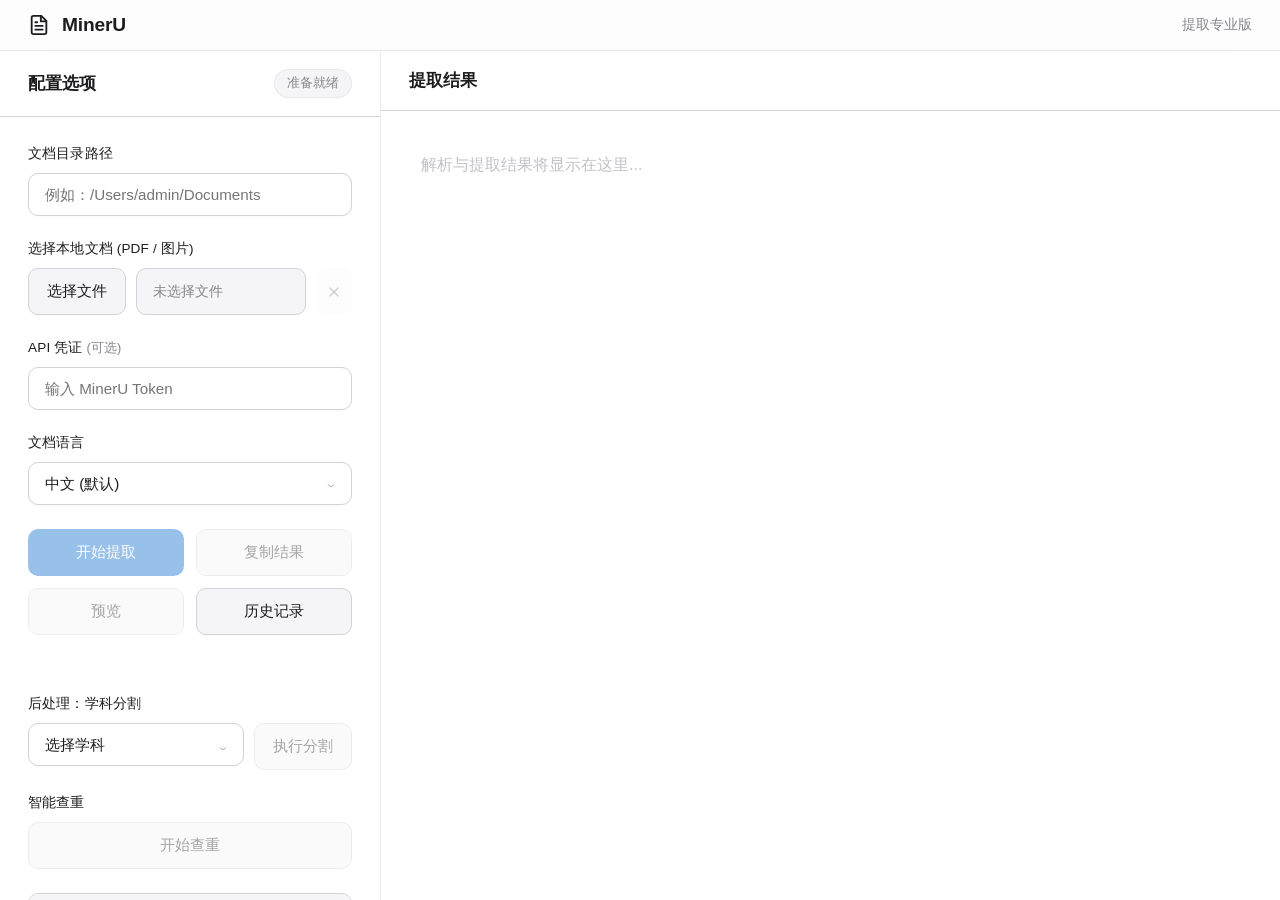
==== commit 2a4b2878: "feat: Support single file (PDF/Image) upload and fix duplicate check logic" ====
--- a/frontend/index.html
+++ b/frontend/index.html
@@ -38,12 +38,12 @@
           </div>
 
           <div class="control-group">
-            <label class="block-label">选择本地文件夹</label>
+            <label class="block-label">选择本地文档 (PDF / 图片)</label>
             <div class="file-row">
-              <input id="folder" type="file" webkitdirectory style="display:none;">
-              <button id="browse" class="btn-apple btn-secondary" type="button">选择文件夹</button>
-              <div class="file-name" id="folderName">未选择文件夹</div>
-              <button id="clearFolder" class="btn-apple btn-icon" type="button" disabled title="清除选择">
+              <input id="file" type="file" accept=".pdf,.jpg,.jpeg,.png,.bmp" style="display:none;">
+              <button id="browseFile" class="btn-apple btn-secondary" type="button">选择文件</button>
+              <div class="file-name" id="fileName">未选择文件</div>
+              <button id="clearFile" class="btn-apple btn-icon" type="button" disabled title="清除选择">
                 <svg width="16" height="16" viewBox="0 0 24 24" fill="none" stroke="currentColor" stroke-width="2" stroke-linecap="round" stroke-linejoin="round"><line x1="18" y1="6" x2="6" y2="18"></line><line x1="6" y1="6" x2="18" y2="18"></line></svg>
               </button>
             </div>
